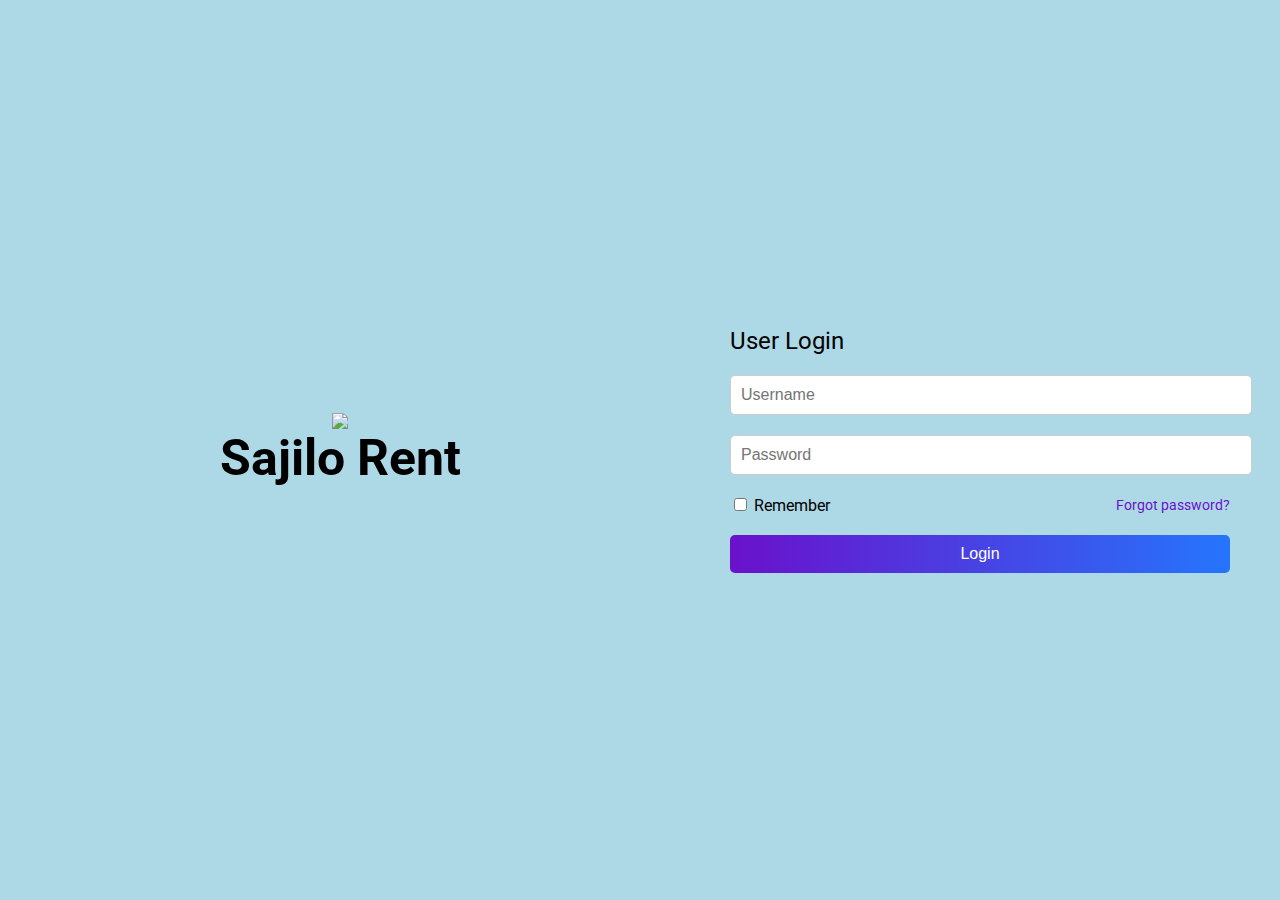
==== login-page/login.html @ 0ccd6a95 "login page ui" ====
<!DOCTYPE html>
<html lang="en">
  <head>
    <meta charset="UTF-8" />
    <meta name="viewport" content="width=device-width, initial-scale=1.0" />
    <title>Sajilo Rent</title>
    <link rel="preconnect" href="https://fonts.googleapis.com" />
    <link rel="preconnect" href="https://fonts.gstatic.com" crossorigin />
    <link
      href="https://fonts.googleapis.com/css2?family=Roboto:ital,wght@0,100;0,300;0,400;0,500;0,700;0,900;1,100;1,300;1,400;1,500;1,700;1,900&display=swap"
      rel="stylesheet"
    />

    <link rel="stylesheet" href="./styles/general.css" />
    <link rel="stylesheet" href="./styles/login-page.css" />
  </head>
  <body>
    <div class="login-page-container">
      <div class="image-section">
        <div class="logo-name-container">
          <img src="../resources/logo.svg" class="logo" />
          <span class="name">Sajilo Rent</span>
        </div>
      </div>
      <div class="login-section">
        <span>User Login</span>
        <form>
          <div class="input-group">
            <input type="text" placeholder="Username" />
          </div>
          <div class="input-group">
            <input type="password" placeholder="Password" />
          </div>
          <div class="options">
            <label><input type="checkbox" /> Remember</label>
            <a href="#">Forgot password?</a>
          </div>
          <button type="submit">Login</button>
        </form>
      </div>
    </div>
  </body>
</html>
---- login-page/styles/general.css ----
:root {
  --light-pink: rgb(238, 144, 167);
  --goldenrod-yellow: rgb(238, 216, 144);
  --light-green: rgb(144, 238, 144);
  --light-blue: rgb(173, 216, 230);
  /* --goldenrod-yellow: #b31a1a00;
  --light-blue: #80c427;
 */
}
---- login-page/styles/login-page.css ----
body {
  font-family: Roboto, Arial, Helvetica, sans-serif;
  margin: 0;
}

.login-page-container {
  background-color: var(--light-blue);
  display: flex;
  height: 100vh;
  box-shadow: 1px 2px 5px rgba(0, 0, 0, 0.3);

  /*padding: 100px;
  display: grid;
  grid-template-columns: 1fr 500px; */
}
@media screen {
}
.image-section {
  flex: 1;

  display: flex;
  justify-content: center;
  align-items: center;
  flex-direction: column;

  background-image: url(../../resources/ku-osm.png);
  background-repeat: no-repeat; /* Prevents tiling of the image */
  background-position: center; /* centers the image  */
  background-size: cover; /*  image covers the entire section */

  backdrop-filter: blur(8px);

  overflow: hidden;
}
.image-section::before {
  content: "";
  position: absolute;
  top: 0;
  right: 0;
  bottom: 0;
  left: 0;
  background: inherit;
  filter: blur(2px);
  z-index: 1;
}

.logo-name-container {
  display: flex;
  justify-content: center;
  align-items: center;
  flex-direction: column;
  position: relative;
  z-index: 2;
}

.name {
  font-size: 50px;
  font-weight: 700;
}
/*
.login-section {
  width: 500px;
} */
/* .map-image {
  width: auto;
  height: 100%;
  filter: blur(1px);

  position: absolute;
} */
.logo {
  /* z-index: 100; */
}
.login-section {
  width: 500px;
  padding: 50px;
  display: flex;
  flex-direction: column;
  justify-content: center;
}

.login-section span {
  margin-bottom: 20px;
  font-size: 24px;
}

.input-group {
  margin-bottom: 20px;
}

.input-group input {
  width: 100%;
  padding: 10px;
  border: 1px solid #ccc;
  border-radius: 5px;
  font-size: 16px;
}

.options {
  display: flex;
  justify-content: space-between;
  align-items: center;
  margin-bottom: 20px;
}

.options a {
  color: #6a11cb;
  text-decoration: none;
  font-size: 14px;
}

.options a:hover {
  text-decoration: underline;
}

button {
  width: 100%;
  padding: 10px;
  border: none;
  background: linear-gradient(to right, #6a11cb, #2575fc);
  color: white;
  font-size: 16px;
  border-radius: 5px;
  cursor: pointer;
}

button:hover {
  background: linear-gradient(to right, #2575fc, #6a11cb);
}

input:focus {
  outline: 2px solid rgb(3, 3, 3);
}
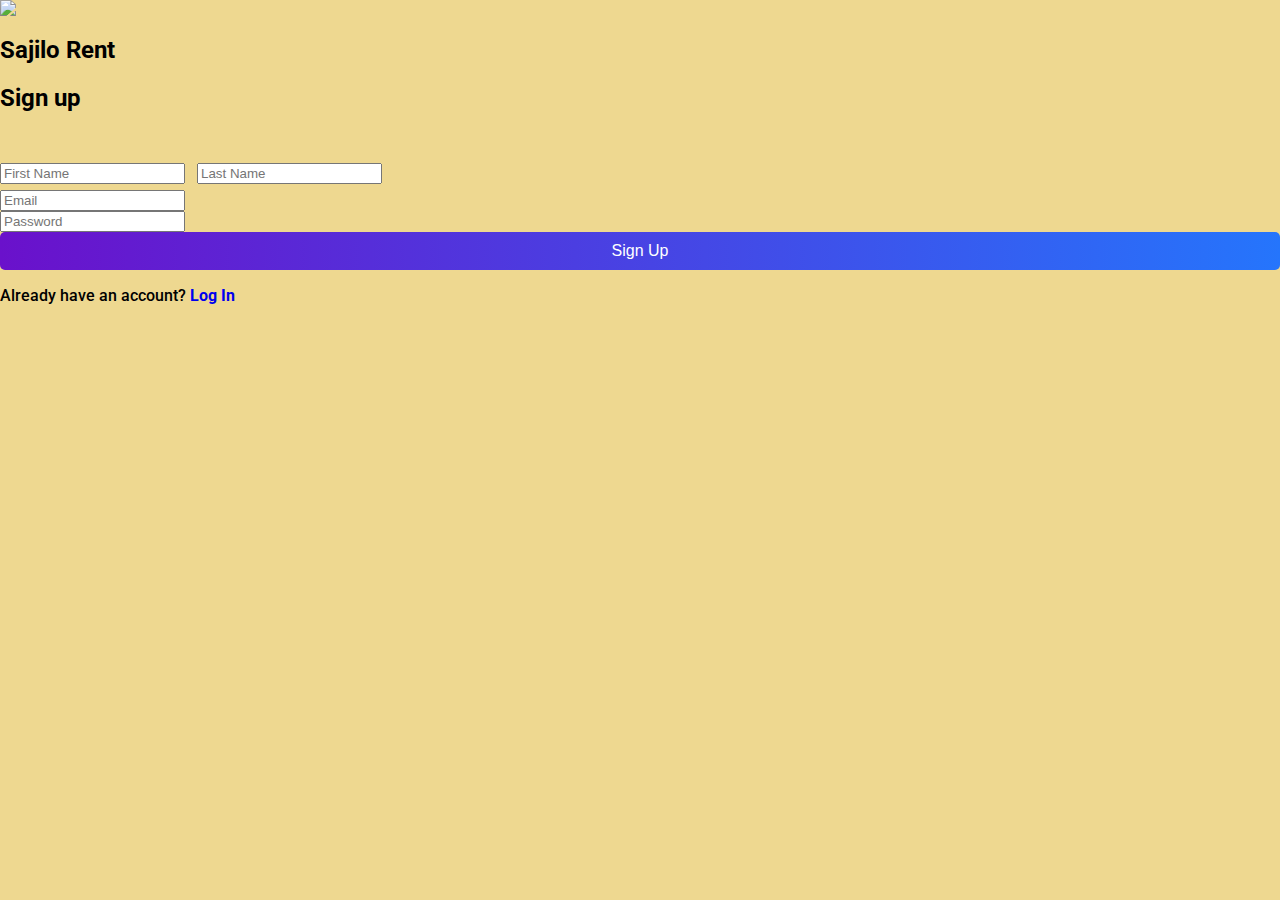
==== commit 785e1c45: "input outline changes" ====
--- a/login-page/login.html
+++ b/login-page/login.html
@@ -15,27 +15,55 @@
     <link rel="stylesheet" href="./styles/login-page.css" />
   </head>
   <body>
-    <div class="login-page-container">
-      <div class="image-section">
-        <div class="logo-name-container">
-          <img src="../resources/logo.svg" class="logo" />
-          <span class="name">Sajilo Rent</span>
-        </div>
+    <div class="split-screen">
+      <div class="left-section">
+        <img class="logo" src="../resources/logo.svg" />
+        <h1>Sajilo Rent</h1>
       </div>
-      <div class="login-section">
-        <span>User Login</span>
+      <div class="right-section">
         <form>
-          <div class="input-group">
-            <input type="text" placeholder="Username" />
+          <section class="title">
+            <h2>Sign up</h2>
+            <div class="login-container">
+              <!-- <p>
+                Already have an account? <a href="#"><strong>Log In</strong></a>
+              </p> -->
+            </div>
+          </section>
+
+          <div class="input-container name">
+            <input
+              id="fname"
+              name="fname"
+              type="text"
+              placeholder="First Name"
+            />
+            <input
+              id="lname"
+              name="fname"
+              type="text"
+              placeholder="Last Name"
+            />
           </div>
-          <div class="input-group">
-            <input type="password" placeholder="Password" />
+          <div class="input-container email">
+            <input id="email" name="email" type="email" placeholder="Email" />
           </div>
-          <div class="options">
-            <label><input type="checkbox" /> Remember</label>
-            <a href="#">Forgot password?</a>
+          <div class="input-container password">
+            <input
+              id="passwo rd"
+              name="password"
+              type="password"
+              placeholder="Password"
+            />
           </div>
-          <button type="submit">Login</button>
+          <div class="sign-up-button-container">
+            <button class="sign-up-button">Sign Up</button>
+          </div>
+          <div class="p-container">
+            <p class="">
+              Already have an account? <a href="#"><strong>Log In</strong></a>
+            </p>
+          </div>
         </form>
       </div>
     </div>
--- a/login-page/styles/general.css
+++ b/login-page/styles/general.css
@@ -7,3 +7,33 @@
   --light-blue: #80c427;
  */
 }
+
+body {
+  margin: 0;
+  padding: 0;
+  background-color: var(--goldenrod-yellow);
+
+  font-family: Roboto;
+  font-weight: 500;
+}
+
+h1 {
+  font-size: 2.25rem;
+  font-weight: 700;
+}
+
+h1 {
+  font-size: 1.5rem;
+  font-weight: 700;
+}
+
+a {
+  text-decoration: none;
+}
+a:hover {
+  text-decoration: underline;
+}
+
+input:focus {
+  outline: 2px solid black;
+}
